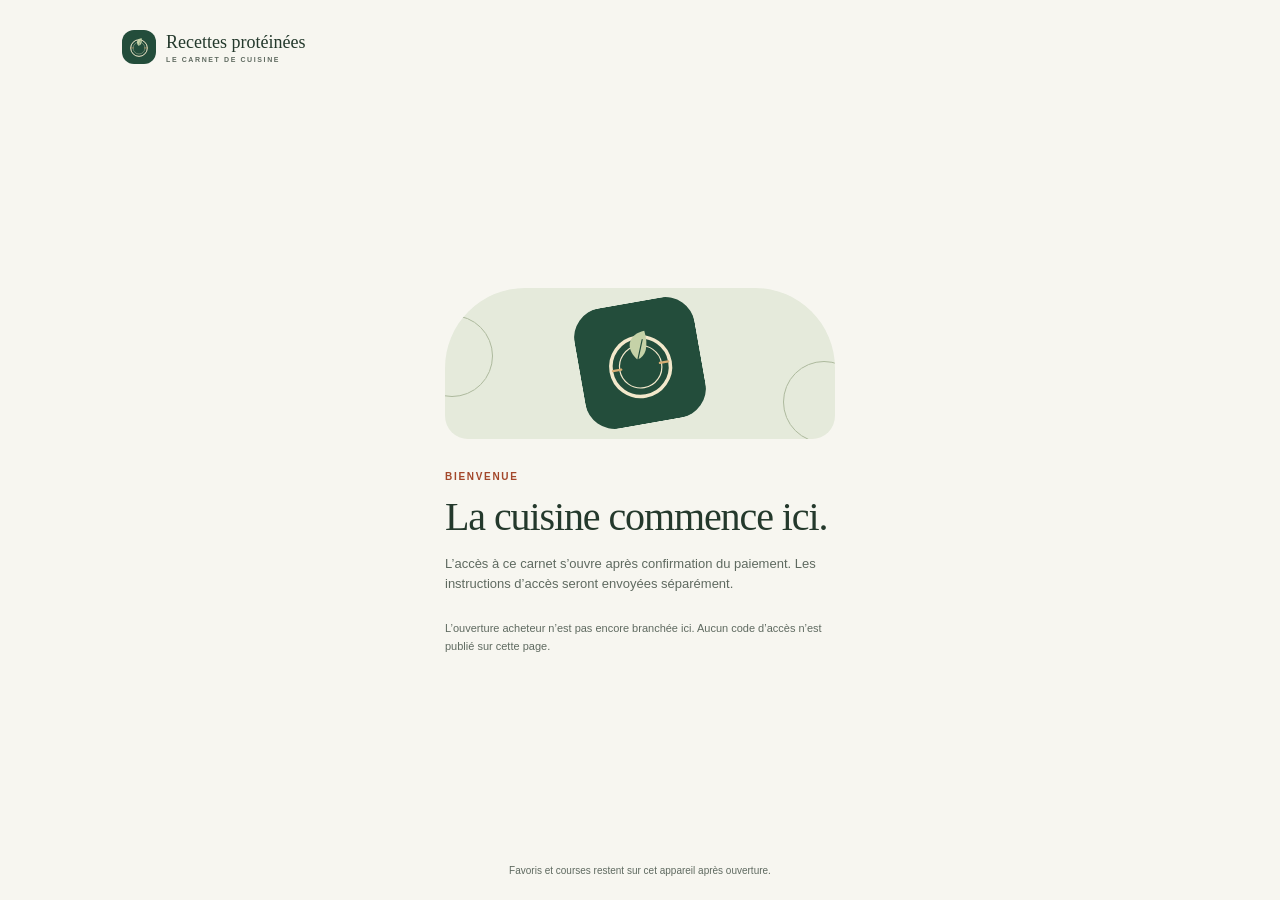
==== index.html @ e7b284e7 "Publish PWA package v0.3.5 (QA approved) Recettes Protéinées FR app: production package with PDF gui" ====
<!doctype html>
<html lang="fr-FR">
<head>
<meta charset="utf-8">
<meta name="viewport" content="width=device-width, initial-scale=1, viewport-fit=cover">
<meta name="theme-color" content="#234d3b">
<meta name="description" content="150 recettes protéinées pas chères, macros et coût par portion, courses de supermarché. Sans poudre de protéines de lactosérum ajoutée.">
<meta name="apple-mobile-web-app-capable" content="yes">
<meta name="apple-mobile-web-app-status-bar-style" content="default">
<link rel="manifest" href="./manifest.webmanifest">
<link rel="icon" href="./assets/icon.svg" type="image/svg+xml">
<link rel="apple-touch-icon" href="./assets/icon-192.png">
<link rel="stylesheet" href="./styles.css">
<title>150 recettes protéinées pas chères</title>
<script type="module" src="./app.js"></script>
</head>
<body>
<a class="skip" href="#main">Aller au contenu</a>
<div id="app"><main id="main" class="loading"><span class="loader"></span><p>Votre carnet s’ouvre…</p></main></div>

<dialog id="filters" aria-labelledby="filter-title"></dialog>
<dialog id="info" aria-labelledby="info-title"></dialog>
<dialog id="confirmation" aria-labelledby="confirm-title"></dialog>
<noscript>Activez JavaScript pour ouvrir ce carnet local.</noscript>
</body>
</html>
---- styles.css ----
:root{--paper:#f7f6f0;--white:#fffefa;--ink:#24392c;--muted:#5f6a60;--green:#234d3b;--sage:#e5eadb;--line:#dedfd4;--ochre:#e9c58c;--rust:#a3472a;--radius:22px;--shadow:0 10px 35px #27372a0a;font-family:ui-sans-serif,-apple-system,BlinkMacSystemFont,"Segoe UI",sans-serif;color:var(--ink);background:var(--paper);font-synthesis:none}*{box-sizing:border-box}body{margin:0}button,input,select{font:inherit}button,a,input,select{-webkit-tap-highlight-color:transparent}button{cursor:pointer;color:inherit}button{border:0}button:disabled{cursor:default;opacity:.7}a{color:inherit}button:focus-visible,a:focus-visible,input:focus-visible,select:focus-visible{outline:3px solid var(--rust);outline-offset:4px}h1,h2,h3,p{margin:0}h1,h2,h3{font-family:Georgia,"Times New Roman",serif;font-weight:500}h1{font-size:36px;line-height:1.08;letter-spacing:-1.1px}h2{font-size:29px;line-height:1.15;letter-spacing:-.6px}h3{font-size:23px;line-height:1.16;letter-spacing:-.3px}p{line-height:1.55}svg{display:inline-block;vertical-align:middle;flex-shrink:0}button svg{pointer-events:none}small,.small{font-size:12px;line-height:1.55}.muted{color:var(--muted)}.eyebrow{text-transform:uppercase;font-size:10px;font-weight:750;letter-spacing:1.7px}.serif{font-family:Georgia,"Times New Roman",serif}.shell{max-width:1080px;margin:auto;min-height:100dvh}.topbar{height:85px;padding:calc(17px + env(safe-area-inset-top)) 22px 17px;display:flex;align-items:center;justify-content:space-between;border-bottom:1px solid var(--line);gap:12px}.brand{display:flex;gap:10px;align-items:center}.brand img{width:38px;height:38px;border-radius:12px}.brand strong{font-family:Georgia,serif;font-size:19px;font-weight:500}.brand .eyebrow{font-size:8px;letter-spacing:1.5px;margin-top:3px;color:var(--muted)}.icon-btn{width:44px;height:44px;display:inline-flex;align-items:center;justify-content:center;background:var(--white);border:1px solid var(--line);border-radius:50%;flex-shrink:0;text-decoration:none}.topbar .icon-btn{background:transparent}.main{padding:24px 20px calc(110px + env(safe-area-inset-bottom))}.intro{display:flex;align-items:center;justify-content:space-between;gap:14px;margin-bottom:19px}.intro h1{font-size:33px}.intro .eyebrow{color:var(--rust);margin-bottom:9px}.demo-tag{font-size:9px;text-transform:uppercase;font-weight:800;letter-spacing:1px;border:1px solid #ccd5c5;padding:7px 9px;border-radius:20px;white-space:nowrap;color:#435d43}.hero{position:relative;overflow:hidden;min-height:149px;background:var(--green);color:#f7f2df;border-radius:var(--radius);padding:22px;margin-bottom:23px;display:flex;align-items:center;justify-content:space-between;gap:12px}.hero .eyebrow{color:#d2d9bc;font-size:9px;letter-spacing:1.2px}.hero h2{font-size:29px;max-width:215px;margin:9px 0 8px}.hero p{font-size:11px;color:#e2e5d5;max-width:200px}.hero-mark{position:absolute;width:120px;height:120px;right:-21px;top:28px;opacity:.27}.search-row{display:flex;gap:9px;margin:0 0 17px}.search-wrap{position:relative;flex:1;min-width:0}.search-wrap>svg{position:absolute;top:15px;left:15px;color:var(--muted)}.search-wrap input{width:100%;height:52px;background:var(--white);border:1px solid var(--line);border-radius:15px;padding:0 40px 0 44px;font-size:14px;color:var(--ink)}.search-wrap input::placeholder{color:#727a70}.clear-search{position:absolute;right:5px;top:6px;background:transparent;width:40px;height:40px}.filter-btn{height:52px;width:52px;border-radius:15px;background:var(--green);color:white;position:relative}.filter-dot{position:absolute;top:7px;right:7px;background:var(--ochre);color:var(--green);border-radius:50%;font-size:9px;width:15px;height:15px;display:grid;place-items:center}.tabs{display:flex;overflow-x:auto;gap:8px;margin:0 -20px;padding:0 20px 13px;scrollbar-width:none}.tabs::-webkit-scrollbar{display:none}.tab{white-space:nowrap;border:1px solid var(--line);background:transparent;border-radius:30px;padding:10px 15px;min-height:44px;font-size:12px}.tab[aria-pressed=true]{background:var(--green);border-color:var(--green);color:white}.section-head{display:flex;align-items:center;justify-content:space-between;gap:12px;margin:12px 0 16px}.section-head h2{font-size:24px}.count{font-size:11px;color:var(--muted)}.grid{display:grid;gap:13px}.recipe-card{border:1px solid var(--line);border-radius:20px;background:var(--white);display:flex;position:relative;overflow:hidden;box-shadow:var(--shadow);min-height:155px}.card-open{color:inherit;text-decoration:none;display:flex;width:100%;gap:15px;padding:15px 52px 15px 15px;align-items:center}.card-art{width:70px;height:105px;border-radius:13px;flex-shrink:0;display:flex;align-items:center;justify-content:center;flex-direction:column;gap:9px;background:var(--sage);color:var(--green)}.card-art img{width:70px;height:105px;object-fit:cover;border-radius:13px}.card-art .folio{font-family:Georgia,serif;font-size:12px;opacity:.7}.recipe-card:nth-child(3n+2) .card-art{background:#f0e3cd}.recipe-card:nth-child(3n) .card-art{background:#e9e6df}.card-content{min-width:0}.card-content .eyebrow{color:var(--rust);font-size:8px;letter-spacing:.9px;margin-bottom:7px;line-height:1.5}.card-content h3{font-size:20px;line-height:1.17;margin-bottom:11px;overflow-wrap:anywhere}.card-meta{display:flex;gap:9px;flex-wrap:wrap;font-size:10px;align-items:center;color:var(--muted)}.card-meta span{white-space:nowrap}.protein{font-size:11px;color:var(--green);font-weight:700;background:var(--sage);padding:4px 7px;border-radius:6px;margin-bottom:8px;display:inline-block}.heart{position:absolute;right:10px;top:10px;width:36px;height:44px;border-radius:50%;background:transparent;color:var(--muted)}.heart[aria-pressed=true]{color:var(--rust)}.heart[aria-pressed=true] svg{fill:#a3472a}.card-arrow{position:absolute;right:20px;bottom:22px;color:var(--muted)}.nav{position:fixed;z-index:10;bottom:0;left:0;right:0;max-width:1080px;margin:auto;display:flex;background:#fffefbf5;backdrop-filter:blur(15px);border-top:1px solid var(--line);padding:9px 12px calc(9px + env(safe-area-inset-bottom));box-shadow:0 -5px 30px #253b2c08}.nav a{width:33.333%;display:flex;flex-direction:column;align-items:center;justify-content:center;gap:4px;min-height:51px;text-decoration:none;font-size:10px;color:var(--muted);position:relative}.nav a[aria-current=page]{color:var(--green);font-weight:800}.nav a[aria-current=page]:before{content:"";position:absolute;top:-10px;width:32px;height:3px;background:var(--green);border-radius:5px}.nav .badge{position:absolute;top:0;margin-left:29px;background:var(--rust);color:white;font-size:8px;min-width:15px;height:15px;border-radius:20px;display:grid;place-items:center;padding:0 3px}.footnote{font-size:10px;color:var(--muted);padding:20px 7px 4px;line-height:1.7}.footnote button{font-size:inherit;background:transparent;padding:8px 0;text-decoration:underline}.network{display:flex;gap:6px;align-items:center;font-size:10px;color:var(--muted)}.network i{width:5px;height:5px;background:#658052;border-radius:50%}.network.offline i{background:var(--rust)}.back-row{display:flex;align-items:center;justify-content:space-between;margin-bottom:22px}.back-row a{text-decoration:none;display:flex;align-items:center;gap:9px;font-size:12px;min-height:44px}.detail .eyebrow{color:var(--rust);margin-bottom:12px;line-height:1.7}.detail h1{font-size:35px;max-width:680px}.detail-summary{font-size:12px;color:var(--muted);display:flex;align-items:center;gap:16px;margin:18px 0 22px;flex-wrap:wrap}.detail-summary span{display:flex;gap:6px;align-items:center}.recipe-cover{display:flex;align-items:center;justify-content:space-between;gap:18px;border-radius:22px;background:#e8e4d4;padding:20px 24px;min-height:130px;margin-bottom:24px}.recipe-cover .big{font-family:Georgia,serif;font-size:58px;line-height:1;color:var(--green);letter-spacing:-2px}.recipe-cover .small{margin-top:7px;font-size:10px;color:#566349}.recipe-cover .recipe-no{display:flex;flex-direction:column;align-items:center;color:#778266;gap:7px;font-size:10px}.recipe-cover img{width:100%;height:180px;object-fit:cover;border-radius:15px}.metrics{display:grid;grid-template-columns:repeat(4,1fr);gap:5px;padding-bottom:21px;margin-bottom:24px;border-bottom:1px solid var(--line)}.metric{border-right:1px solid var(--line);text-align:center;min-width:0}.metric:last-child{border:0}.metric strong{font-size:15px;font-weight:700;white-space:nowrap}.metric span{font-size:10px;color:var(--muted);display:block;margin-top:6px}.estimate{font-size:10px;line-height:1.6;color:var(--muted);margin:-13px 0 27px}.detail h2{font-size:27px}.subhead{display:flex;align-items:center;justify-content:space-between;margin-bottom:7px}.portion{background:var(--sage);font-size:11px;padding:7px 10px;border-radius:8px;white-space:nowrap}.ingredients{list-style:none;padding:0;margin:13px 0 18px}.ingredients li{display:flex;align-items:center;justify-content:space-between;gap:20px;font-size:13px;padding:13px 0;border-bottom:1px solid var(--line);line-height:1.5}.ingredients li strong{white-space:nowrap;font-weight:600}.btn{display:flex;gap:10px;align-items:center;justify-content:center;width:100%;min-height:52px;padding:13px 16px;border-radius:13px;background:var(--green);color:white;font-size:13px;font-weight:650;text-decoration:none}.btn.secondary{color:var(--green);background:var(--sage)}.btn.outline{color:var(--ink);background:transparent;border:1px solid var(--line)}.steps{list-style:none;padding:0;margin:20px 0 0;counter-reset:steps}.steps li{counter-increment:steps;display:flex;gap:16px;margin-bottom:22px;font-size:13px;line-height:1.7}.steps li:before{content:counter(steps,decimal-leading-zero);font:20px Georgia,serif;color:var(--rust);flex-shrink:0}.preparation{margin-top:32px}.notice{background:#e9eddf;border-radius:16px;padding:17px;margin-top:24px;font-size:12px;line-height:1.65}.notice strong{display:block;margin-bottom:5px;font-size:11px}.allergens{background:#f3eadd;margin-top:15px}.allergens strong{color:#82452d}.detail-end{margin-top:28px}.favorite-top{position:static;width:44px;border:1px solid var(--line)}.empty{text-align:center;border:1px dashed #cbd1c3;border-radius:24px;padding:40px 24px;margin-top:22px;background:#ffffff5c}.empty .empty-icon{background:var(--sage);width:66px;height:66px;border-radius:50%;display:grid;place-items:center;margin:0 auto 20px}.empty h2{font-size:28px}.empty p{font-size:13px;color:var(--muted);margin:13px 0 23px}.list-intro{font-size:13px;color:var(--muted);margin:13px 0 23px}.progress-card{background:var(--green);color:var(--paper);border-radius:20px;padding:20px;margin-bottom:21px}.progress-card .top{display:flex;justify-content:space-between;align-items:center;margin-bottom:14px}.progress-card strong{font:25px Georgia,serif}.progress-card small{color:#d7ddcd}.progress-track{height:4px;background:#ffffff29;border-radius:9px;overflow:hidden}.progress-track div{height:100%;background:var(--ochre);transition:width .2s}.shopping-items{list-style:none;padding:0;margin:0}.shopping-items li{display:flex;align-items:center;gap:12px;padding:14px 0;border-bottom:1px solid var(--line)}.shopping-items label{display:flex;gap:12px;align-items:center;flex:1;min-height:44px;min-width:0;font-size:13px;line-height:1.4}.shopping-items input{appearance:none;flex-shrink:0;width:23px;height:23px;border:1.5px solid #a5b19b;border-radius:7px;position:relative;margin:0;background:var(--white)}.shopping-items input:checked{background:var(--green);border-color:var(--green)}.shopping-items input:checked:after{content:'✓';display:block;color:white;text-align:center;font-size:16px;line-height:20px}.shopping-items li.done label span{text-decoration:line-through;color:var(--muted)}.shopping-items .weight{display:block;font-size:11px;color:var(--muted);margin-top:5px}.shopping-items .remove{background:transparent;min-width:44px;min-height:44px;color:var(--muted)}.shopping-actions{display:flex;gap:9px;margin-top:26px;flex-wrap:wrap}.shopping-actions .btn{flex:1;min-width:120px;font-size:11px}.login{min-height:100dvh;display:flex;flex-direction:column;max-width:1080px;margin:auto}.login-top{padding:calc(24px + env(safe-area-inset-top)) 25px 22px;display:flex;align-items:center;justify-content:space-between;gap:15px}.login-main{max-width:440px;width:100%;margin:auto;padding:15px 27px 30px}.login-illustration{height:151px;border-radius:80px 80px 23px 23px;background:var(--sage);position:relative;display:flex;align-items:center;justify-content:center;margin-bottom:30px;overflow:hidden}.login-illustration img{width:122px;height:122px;transform:rotate(-10deg);border-radius:30px}.login-illustration:before,.login-illustration:after{content:"";height:80px;width:80px;border:1px solid #adb99d;border-radius:50%;position:absolute;left:-34px;top:27px}.login-illustration:after{left:auto;right:-30px;top:73px}.login h1{font-size:40px;margin:11px 0 15px}.login-description{font-size:13px;color:var(--muted);margin-bottom:25px}.field-label{display:block;font-size:12px;font-weight:650;margin-bottom:9px}.login input{width:100%;height:55px;border:1px solid #cbd1c3;background:var(--white);border-radius:13px;padding:0 15px;font-size:15px;color:var(--ink)}.login .btn{margin-top:13px}.demo-info{font-size:11px;color:var(--muted);margin:17px 0 0;line-height:1.7}.demo-info code{color:var(--green);font-size:11px;font-weight:700;letter-spacing:.3px}.login-note{font-size:10px;color:var(--muted);text-align:center;padding:0 25px calc(24px + env(safe-area-inset-bottom))}.login-error{font-size:12px;color:#963c27;line-height:1.5;margin-top:10px}.loading{min-height:70dvh;display:flex;flex-direction:column;align-items:center;justify-content:center;gap:20px;color:var(--muted);padding:30px;text-align:center}.loader{height:25px;width:25px;border:2px solid var(--line);border-top-color:var(--green);border-radius:50%;animation:spin 1s linear infinite}@keyframes spin{to{transform:rotate(360deg)}}#toast{position:fixed;left:50%;transform:translateX(-50%) translateY(20px);bottom:calc(91px + env(safe-area-inset-bottom));background:#243e2f;color:white;padding:13px 20px;border-radius:13px;box-shadow:var(--shadow);max-width:calc(100% - 32px);width:max-content;font-size:12px;z-index:50;opacity:0;pointer-events:none;transition:opacity .15s,transform .15s}#toast.show{opacity:1;transform:translateX(-50%) translateY(0)}dialog{border:0;border-radius:25px;padding:26px 22px;background:var(--paper);color:var(--ink);width:calc(100% - 28px);max-width:460px;max-height:calc(100dvh - 45px);overflow-y:auto;box-shadow:0 24px 80px #17251940}dialog::backdrop{background:#13271978;backdrop-filter:blur(4px)}.dialog-head{display:flex;align-items:center;justify-content:space-between;gap:12px;margin-bottom:15px}.dialog-head h2{font-size:29px}.dialog-head .icon-btn{width:42px;height:42px}.dialog-copy{font-size:12px;color:var(--muted);line-height:1.7}.filter-field{display:block;margin:26px 0}.filter-field .field-top{display:flex;align-items:center;justify-content:space-between;font-size:12px;font-weight:600;gap:10px}.filter-field output{background:var(--sage);padding:6px 9px;border-radius:7px;white-space:nowrap;color:var(--green)}input[type=range]{display:block;width:100%;height:42px;accent-color:var(--green);margin-top:9px}.filter-reset{width:100%;min-height:44px;text-decoration:underline;font-size:12px;background:transparent;margin-top:8px}.info-block{border-top:1px solid var(--line);padding:19px 0;font-size:12px;line-height:1.7}.info-block h3{font-size:22px;margin-bottom:10px}.info-block p+p{margin-top:10px}.info-actions{display:grid;gap:10px}.storage-warning{background:#f5e5d1;font-size:12px;padding:14px 20px;line-height:1.5}.skip{position:fixed;top:-80px;left:10px;background:var(--green);color:white;padding:15px;z-index:100}.skip:focus{top:10px}.filter-active{display:flex;gap:8px;flex-wrap:wrap;margin:0 0 12px}.filter-active span{background:var(--sage);font-size:10px;padding:7px 9px;border-radius:7px}.sr-only{position:absolute;width:1px;height:1px;padding:0;margin:-1px;overflow:hidden;clip:rect(0,0,0,0);white-space:nowrap;border:0}.fade{animation:fade .22s ease-out}@keyframes fade{from{opacity:.4;transform:translateY(5px)}to{opacity:1;transform:translateY(0)}}@media(prefers-reduced-motion:reduce){*,*:before,*:after{animation:none!important;transition:none!important;scroll-behavior:auto!important}}@media(min-width:720px){.main{padding:35px 40px 120px}.topbar{padding-left:40px;padding-right:40px;height:90px}.grid{grid-template-columns:repeat(2,1fr)}.intro h1{font-size:42px}.hero{min-height:160px;padding:25px 30px}.hero h2{font-size:36px;max-width:none}.hero p{max-width:none;font-size:13px}.hero-mark{right:20px;top:0;width:190px;height:190px}.tabs{margin:0;padding:0 0 13px}.detail{max-width:730px;margin:auto}.detail h1{font-size:48px}.detail .recipe-cover{min-height:160px}.card-art{width:80px}.login-main{padding-top:35px;padding-bottom:50px}.login-top{padding:30px 40px}.nav a{font-size:12px}.shopping-panel{max-width:650px;margin:auto}.shopping-items label{font-size:15px}.metrics .metric strong{font-size:19px}}

/* Minimum touch areas, including visually small icon actions. */
.heart{width:44px;right:6px}.clear-search{width:44px;height:44px;top:4px;right:4px}.dialog-head .icon-btn{width:44px;height:44px}input[type=range]{height:44px}.footnote button{min-height:44px}

.topbar{height:calc(85px + env(safe-area-inset-top))}@media(min-width:720px){.topbar{height:calc(90px + env(safe-area-inset-top))}}

.intro h1{text-wrap:balance}input[type=search]::-webkit-search-cancel-button,input[type=search]::-webkit-search-decoration{-webkit-appearance:none;appearance:none;display:none}

/* Review baseline 0.2: the scrollable reading area and navigation occupy separate rows. */
html,body{height:100%;overscroll-behavior:none}body:has(.shell){overflow:hidden}.shell{height:100dvh;min-height:0;display:flex;flex-direction:column;overflow:hidden;background:var(--paper)}.topbar{height:calc(69px + env(safe-area-inset-top));min-height:calc(69px + env(safe-area-inset-top));padding:calc(12px + env(safe-area-inset-top)) 18px 12px;flex-shrink:0}.brand img{width:34px;height:34px}.brand strong{font-size:18px}.brand .eyebrow{font-size:7px;letter-spacing:1.6px}.topbar .icon-btn{width:44px;height:44px}.main{flex:1;min-height:0;overflow-y:auto;overscroll-behavior-y:contain;padding:18px 16px 28px;scroll-padding-top:18px;scroll-padding-bottom:25px}.nav{position:relative;inset:auto;max-width:none;width:100%;margin:0;flex-shrink:0;padding:7px 12px calc(7px + env(safe-area-inset-bottom));backdrop-filter:none;background:var(--white);box-shadow:0 -5px 25px #203d2905}.nav a{min-height:49px}.nav a[aria-current=page]:before{top:-8px}.intro{margin-bottom:14px;align-items:center}.intro .eyebrow{font-size:8px;letter-spacing:1.3px;margin-bottom:7px}.intro h1{font-size:29px;line-height:1.12}.demo-tag{font-size:8px;padding:6px 8px}.collection-hero{margin:0 0 14px;border:1px solid #d4ddcb;border-radius:14px;background:var(--sage);overflow:hidden}.collection-hero summary{display:flex;align-items:center;justify-content:space-between;min-height:44px;padding:9px 13px;font-size:11px;list-style:none;cursor:pointer;font-weight:600;color:var(--green)}.collection-hero summary::-webkit-details-marker{display:none}.collection-hero summary>span:first-child{display:flex;gap:9px;align-items:center}.expand-sign{font-size:19px;font-weight:400;line-height:1}.collection-hero[open] .expand-sign{transform:rotate(45deg)}.collection-hero .hero{border-radius:0;margin:0;min-height:127px;padding:18px}.collection-hero h2{font-size:27px;line-height:1.06;max-width:220px}.collection-hero .hero p{font-size:10px}.hero-mark{width:90px;height:90px;top:21px;right:-5px}.search-row{margin-bottom:10px;gap:8px}.search-wrap input{height:48px;font-size:12px;border-radius:13px}.search-wrap>svg{top:14px}.filter-btn{height:48px;width:48px;border-radius:13px}.clear-search{height:44px;top:2px;right:1px}.tabs{display:flex;flex-wrap:nowrap;white-space:nowrap;overflow-x:auto;align-items:center;gap:7px;margin:0 -16px;padding:0 16px 9px;scrollbar-width:thin;scrollbar-color:#c8d3bc transparent;scroll-snap-type:x proximity;mask-image:linear-gradient(to right,transparent 0,#000 13px,#000 calc(100% - 16px),transparent 100%)}.tab{flex-shrink:0;white-space:nowrap;scroll-snap-align:start;min-height:42px;padding:9px 13px;font-size:10px;border-color:#d8dece}.tabs:focus-within{mask-image:none}.section-head{margin:11px 0 12px}.section-head h2{font-size:23px}.count{font-size:10px}.grid{grid-template-columns:repeat(2,minmax(0,1fr));gap:12px}.recipe-card{display:block;min-height:0;border:1px solid #e1e2d8;border-radius:17px;box-shadow:0 5px 17px #293c2910;transition:transform .18s,box-shadow .18s;background:var(--white)}.recipe-card:hover{transform:translateY(-2px);box-shadow:0 10px 25px #293c2915}.card-open{display:block;padding:0;gap:0;height:100%}.card-art{width:100%;height:auto;aspect-ratio:4/3;border-radius:0;display:block;position:relative;overflow:hidden;background:#e4e7d7!important}.card-art img{display:block;width:100%;height:100%;object-fit:cover;border-radius:0}.illustration-label{position:absolute;bottom:7px;left:7px;background:#fffefaeb;color:#40533e;font-size:8px;padding:4px 7px;border-radius:6px;line-height:1.2;letter-spacing:.2px;backdrop-filter:blur(4px)}.chapter-fallback{width:100%;height:100%;display:flex;align-items:center;justify-content:center;flex-direction:column;gap:10px;color:#5b744e;background:radial-gradient(ellipse at 25% 20%,#f3f2e6aa,transparent 80%),repeating-linear-gradient(45deg,#ffffff06 0 1px,transparent 1px 4px),#e1e7d4}.chapter-fallback:nth-child(2n){color:#865e35}.chapter-fallback span{font:11px Georgia,serif;letter-spacing:.5px}.chapter-2,.chapter-6,.chapter-10,.chapter-14{background-color:#eadfcb;color:#886339}.chapter-3,.chapter-7,.chapter-11,.chapter-15{background-color:#e6dccf;color:#80654d}.chapter-4,.chapter-8,.chapter-12{background-color:#e8dfdb;color:#876657}.card-content{padding:11px 11px 13px}.card-content .eyebrow{font-size:7px;letter-spacing:1px;line-height:1.2;margin-bottom:6px}.card-content h3{font-size:18px;line-height:1.16;letter-spacing:-.3px;min-height:62px;max-height:62px;margin-bottom:10px;display:-webkit-box;-webkit-line-clamp:3;-webkit-box-orient:vertical;overflow:hidden;overflow-wrap:normal}.protein{font-size:9px;padding:5px 6px;border-radius:6px;margin-bottom:9px;line-height:1.25;white-space:normal}.card-meta{font-size:9px;gap:7px;flex-wrap:wrap;color:#53614f}.heart{right:5px;top:5px;width:44px;height:44px;background:#fffefbe6;border:1px solid #fff9;box-shadow:0 2px 10px #183c2010;z-index:1}.heart svg{width:20px;height:20px}.favorite-top{position:static;background:transparent;box-shadow:none;border:1px solid var(--line)}.filter-active{margin-top:8px}.filter-active span{font-size:9px}.list-intro{font-size:12px;margin:8px 0 19px}.detail .back-row{margin-bottom:14px}.detail .eyebrow{font-size:9px;letter-spacing:1px;margin-bottom:9px}.detail h1{font-size:32px;line-height:1.1}.detail-summary{font-size:11px;margin:15px 0 20px;gap:12px}.recipe-cover{padding:0;background:transparent;border-radius:20px;display:block;overflow:hidden;min-height:0;margin-bottom:20px}.recipe-cover figure{margin:0;position:relative}.recipe-cover figure img{display:block;width:100%;height:auto;aspect-ratio:4/3;object-fit:cover;border-radius:20px}.recipe-cover figcaption{font-size:9px;color:#5d6759;padding:9px 4px 0;line-height:1.5}.recipe-cover:has(.big){display:flex;padding:20px;background:#e6e6d6}.recipe-no span{font-size:9px}.metrics{gap:3px;padding-bottom:18px;margin-bottom:22px}.metric strong{font-size:14px;white-space:normal;line-height:1.2;display:block}.metric span{font-size:9px}.detail .notice h2{font-size:22px;margin-bottom:10px}.conservation{background:#e7edde;border:1px solid #d2dcc6;margin-top:17px}.conservation-text{font-size:12px;line-height:1.8}.bonus-link{display:block;font-size:12px;line-height:1.6;color:var(--green);padding:14px 0;text-underline-offset:4px;min-height:44px}.pdf-link{margin-top:20px;font-size:11px}.detail .estimate{line-height:1.7}.shopping-actions{display:grid;grid-template-columns:1fr;gap:10px}.shopping-actions .btn{font-size:12px}.info-body{max-height:48dvh;overflow-y:auto;overscroll-behavior:contain;padding-right:4px;margin-bottom:18px;scrollbar-width:thin}.info-block{padding:12px 0}.info-block h3{font-size:23px}.info-details{font-size:12px;border-top:1px solid var(--line);padding:12px 0;line-height:1.7}.info-details summary{min-height:44px;display:flex;align-items:center;font-weight:650;cursor:pointer}.info-details p{margin:10px 0}.info-details p:last-child{margin-bottom:7px}#info{max-height:85dvh}.difficulty-field{display:block;margin:18px 0}.difficulty-field select{width:100%;min-height:48px;background:var(--white);color:var(--ink);border:1px solid var(--line);border-radius:12px;padding:0 12px;font-size:13px}#filters .filter-field{margin:15px 0}#filters .dialog-copy{font-size:11px}#filters .filter-field input{margin-top:3px}#filters .filter-reset{margin-top:1px}.footnote{font-size:10px;padding:18px 3px 0}.footnote p{margin-top:5px}.footnote button{min-height:44px}.storage-warning{flex-shrink:0;font-size:10px;padding:8px 18px}#toast{position:relative;inset:auto;transform:none!important;display:none;max-width:none;width:auto;margin:0;z-index:auto;box-shadow:none;border-radius:0;padding:11px 18px;background:#e4edd9;color:var(--green);font-size:12px;line-height:1.45;opacity:1;pointer-events:auto;flex-shrink:0;transition:none}#toast.show{display:block;transform:none;opacity:1}.login .brand strong{font-size:18px}.login-top{padding-left:22px;padding-right:22px}.login-main{padding-left:25px;padding-right:25px}dialog{padding:22px 20px}.dialog-head{margin-bottom:10px}.login input{font-size:14px}.skip:focus{position:fixed}.loading{overflow:auto}.filter-field .field-top{font-size:11px}.dialog-head h2{font-size:28px}.progress-card strong{font-size:26px}
@media(min-width:720px){.topbar{height:calc(78px + env(safe-area-inset-top));min-height:calc(78px + env(safe-area-inset-top));padding-left:35px;padding-right:35px}.main{padding:25px 35px 35px}.intro h1{font-size:36px}.intro .eyebrow{font-size:9px}.collection-hero{max-width:none}.collection-hero summary{font-size:12px}.collection-hero .hero{min-height:140px}.grid{grid-template-columns:repeat(3,minmax(0,1fr));gap:19px}.card-content{padding:16px}.card-content h3{font-size:23px;min-height:80px;max-height:80px}.card-content .eyebrow{font-size:8px}.protein{font-size:11px}.card-meta{font-size:11px;gap:13px}.illustration-label{font-size:9px;bottom:10px;left:10px}.heart{right:10px;top:10px}.tabs{margin:0 -35px;padding-left:35px;padding-right:35px}.tab{font-size:11px}.detail{max-width:690px}.detail h1{font-size:43px}.detail .recipe-cover{max-width:690px}.recipe-cover figure img{max-height:390px;object-fit:cover}.detail-summary{font-size:12px}.metric strong{font-size:19px}.metric span{font-size:11px}.shopping-actions{grid-template-columns:1fr 1fr}.nav{padding-top:8px;padding-bottom:calc(8px + env(safe-area-inset-bottom))}.nav a{min-height:47px}.intro{margin-bottom:17px}}
@media(min-width:1000px){.grid{grid-template-columns:repeat(4,minmax(0,1fr));gap:17px}.card-content h3{font-size:21px;min-height:73px;max-height:73px}}
.difficulty-pill{background:var(--sage);padding:6px 9px;border-radius:7px;font-size:10px;color:var(--green)}

.tab{min-height:44px}.illustration-label{right:7px;width:max-content;max-width:calc(100% - 14px);font-size:9px;line-height:1.3;letter-spacing:0}

/* Desktop first-screen contract: complete first card row and complete fiche macros. */
@media(min-width:720px){
 .main{padding-top:18px}
 .intro{margin-bottom:12px}.intro .eyebrow{margin-bottom:4px}.intro h1{font-size:32px}
 .collection-hero{margin-bottom:10px}.search-row{margin-bottom:8px}
 .section-head{margin-top:7px;margin-bottom:9px}.card-content{padding:12px}
 .detail .recipe-cover figure{width:min(100%,440px);margin-inline:auto}
 .detail .recipe-cover figure img{max-height:none;height:auto;aspect-ratio:4/3;object-fit:contain}
}
/* Wide screens: primary navigation is above the scroll area, never over recipe content. */
@media(min-width:720px){
 .topbar{order:0}.nav{order:1;position:relative;inset:auto;padding:8px 12px;box-shadow:none;border-top:0;border-bottom:1px solid var(--line)}
 #toast{order:2}.storage-warning{order:3}.main{order:4;padding-top:12px;padding-bottom:calc(28px + env(safe-area-inset-bottom))}
 .nav a[aria-current=page]:before{top:auto;bottom:-8px}
 .intro h1{font-size:30px}.card-content{padding:10px}
 .card-content h3{font-size:19px;line-height:1.12;min-height:65px;max-height:65px}
}
@media(min-width:720px){
 .main{padding-top:10px}.intro{margin-bottom:8px}.collection-hero{margin-bottom:6px}
 .detail .recipe-cover figure{width:min(100%,408px)}
}
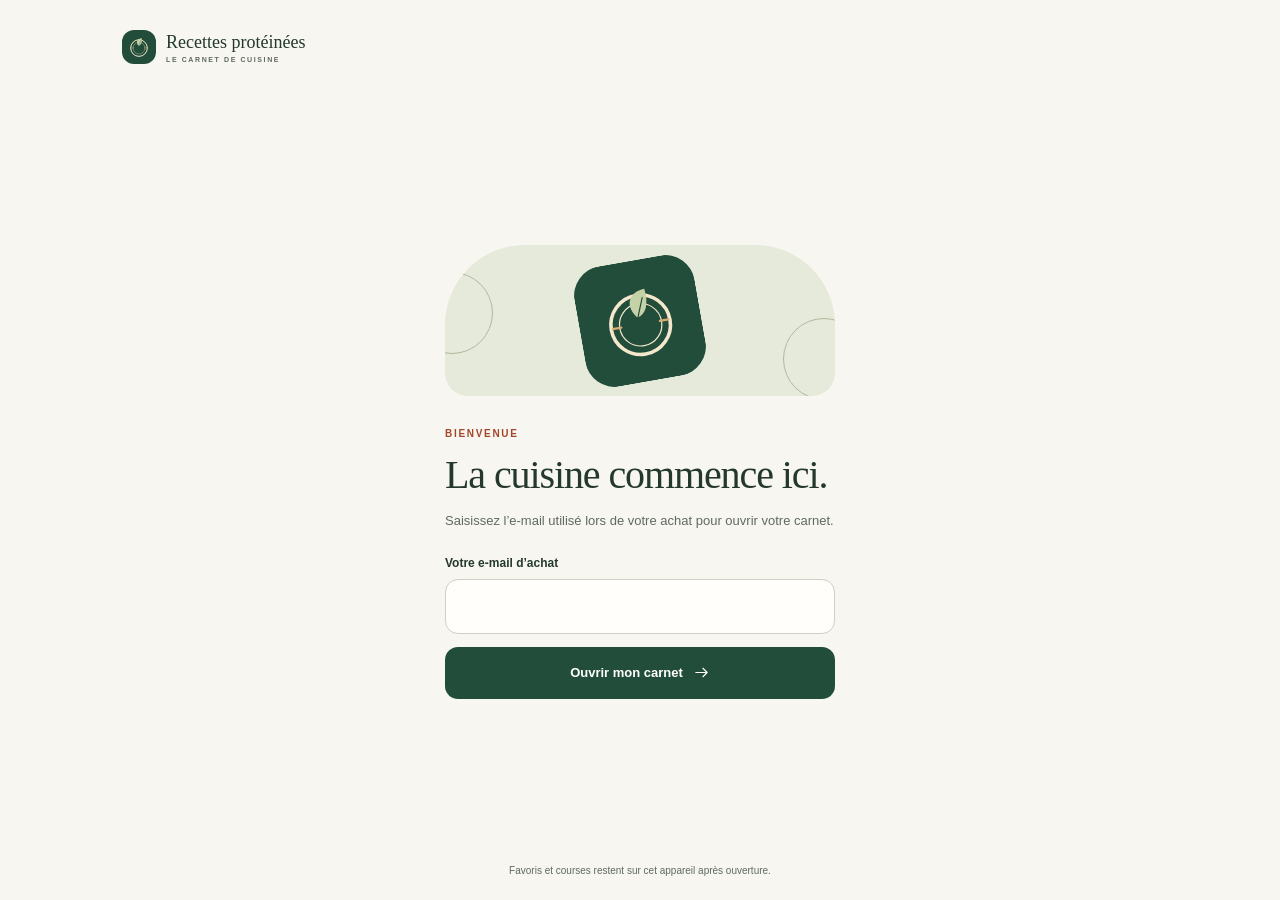
==== commit 60321450: "Publish approved PWA snapshot v0.3.6 Overlay the reviewed 150-recipe package, purchase gate, and bon" ====
--- a/index.html
+++ b/index.html
@@ -6,6 +6,7 @@
 <meta name="theme-color" content="#234d3b">
 <meta name="description" content="150 recettes protéinées pas chères, macros et coût par portion, courses de supermarché. Sans poudre de protéines de lactosérum ajoutée.">
 <meta name="apple-mobile-web-app-capable" content="yes">
+<meta name="mobile-web-app-capable" content="yes">
 <meta name="apple-mobile-web-app-status-bar-style" content="default">
 <link rel="manifest" href="./manifest.webmanifest">
 <link rel="icon" href="./assets/icon.svg" type="image/svg+xml">
--- a/styles.css
+++ b/styles.css
@@ -1,4 +1,4 @@
-:root{--paper:#f7f6f0;--white:#fffefa;--ink:#24392c;--muted:#5f6a60;--green:#234d3b;--sage:#e5eadb;--line:#dedfd4;--ochre:#e9c58c;--rust:#a3472a;--radius:22px;--shadow:0 10px 35px #27372a0a;font-family:ui-sans-serif,-apple-system,BlinkMacSystemFont,"Segoe UI",sans-serif;color:var(--ink);background:var(--paper);font-synthesis:none}*{box-sizing:border-box}body{margin:0}button,input,select{font:inherit}button,a,input,select{-webkit-tap-highlight-color:transparent}button{cursor:pointer;color:inherit}button{border:0}button:disabled{cursor:default;opacity:.7}a{color:inherit}button:focus-visible,a:focus-visible,input:focus-visible,select:focus-visible{outline:3px solid var(--rust);outline-offset:4px}h1,h2,h3,p{margin:0}h1,h2,h3{font-family:Georgia,"Times New Roman",serif;font-weight:500}h1{font-size:36px;line-height:1.08;letter-spacing:-1.1px}h2{font-size:29px;line-height:1.15;letter-spacing:-.6px}h3{font-size:23px;line-height:1.16;letter-spacing:-.3px}p{line-height:1.55}svg{display:inline-block;vertical-align:middle;flex-shrink:0}button svg{pointer-events:none}small,.small{font-size:12px;line-height:1.55}.muted{color:var(--muted)}.eyebrow{text-transform:uppercase;font-size:10px;font-weight:750;letter-spacing:1.7px}.serif{font-family:Georgia,"Times New Roman",serif}.shell{max-width:1080px;margin:auto;min-height:100dvh}.topbar{height:85px;padding:calc(17px + env(safe-area-inset-top)) 22px 17px;display:flex;align-items:center;justify-content:space-between;border-bottom:1px solid var(--line);gap:12px}.brand{display:flex;gap:10px;align-items:center}.brand img{width:38px;height:38px;border-radius:12px}.brand strong{font-family:Georgia,serif;font-size:19px;font-weight:500}.brand .eyebrow{font-size:8px;letter-spacing:1.5px;margin-top:3px;color:var(--muted)}.icon-btn{width:44px;height:44px;display:inline-flex;align-items:center;justify-content:center;background:var(--white);border:1px solid var(--line);border-radius:50%;flex-shrink:0;text-decoration:none}.topbar .icon-btn{background:transparent}.main{padding:24px 20px calc(110px + env(safe-area-inset-bottom))}.intro{display:flex;align-items:center;justify-content:space-between;gap:14px;margin-bottom:19px}.intro h1{font-size:33px}.intro .eyebrow{color:var(--rust);margin-bottom:9px}.demo-tag{font-size:9px;text-transform:uppercase;font-weight:800;letter-spacing:1px;border:1px solid #ccd5c5;padding:7px 9px;border-radius:20px;white-space:nowrap;color:#435d43}.hero{position:relative;overflow:hidden;min-height:149px;background:var(--green);color:#f7f2df;border-radius:var(--radius);padding:22px;margin-bottom:23px;display:flex;align-items:center;justify-content:space-between;gap:12px}.hero .eyebrow{color:#d2d9bc;font-size:9px;letter-spacing:1.2px}.hero h2{font-size:29px;max-width:215px;margin:9px 0 8px}.hero p{font-size:11px;color:#e2e5d5;max-width:200px}.hero-mark{position:absolute;width:120px;height:120px;right:-21px;top:28px;opacity:.27}.search-row{display:flex;gap:9px;margin:0 0 17px}.search-wrap{position:relative;flex:1;min-width:0}.search-wrap>svg{position:absolute;top:15px;left:15px;color:var(--muted)}.search-wrap input{width:100%;height:52px;background:var(--white);border:1px solid var(--line);border-radius:15px;padding:0 40px 0 44px;font-size:14px;color:var(--ink)}.search-wrap input::placeholder{color:#727a70}.clear-search{position:absolute;right:5px;top:6px;background:transparent;width:40px;height:40px}.filter-btn{height:52px;width:52px;border-radius:15px;background:var(--green);color:white;position:relative}.filter-dot{position:absolute;top:7px;right:7px;background:var(--ochre);color:var(--green);border-radius:50%;font-size:9px;width:15px;height:15px;display:grid;place-items:center}.tabs{display:flex;overflow-x:auto;gap:8px;margin:0 -20px;padding:0 20px 13px;scrollbar-width:none}.tabs::-webkit-scrollbar{display:none}.tab{white-space:nowrap;border:1px solid var(--line);background:transparent;border-radius:30px;padding:10px 15px;min-height:44px;font-size:12px}.tab[aria-pressed=true]{background:var(--green);border-color:var(--green);color:white}.section-head{display:flex;align-items:center;justify-content:space-between;gap:12px;margin:12px 0 16px}.section-head h2{font-size:24px}.count{font-size:11px;color:var(--muted)}.grid{display:grid;gap:13px}.recipe-card{border:1px solid var(--line);border-radius:20px;background:var(--white);display:flex;position:relative;overflow:hidden;box-shadow:var(--shadow);min-height:155px}.card-open{color:inherit;text-decoration:none;display:flex;width:100%;gap:15px;padding:15px 52px 15px 15px;align-items:center}.card-art{width:70px;height:105px;border-radius:13px;flex-shrink:0;display:flex;align-items:center;justify-content:center;flex-direction:column;gap:9px;background:var(--sage);color:var(--green)}.card-art img{width:70px;height:105px;object-fit:cover;border-radius:13px}.card-art .folio{font-family:Georgia,serif;font-size:12px;opacity:.7}.recipe-card:nth-child(3n+2) .card-art{background:#f0e3cd}.recipe-card:nth-child(3n) .card-art{background:#e9e6df}.card-content{min-width:0}.card-content .eyebrow{color:var(--rust);font-size:8px;letter-spacing:.9px;margin-bottom:7px;line-height:1.5}.card-content h3{font-size:20px;line-height:1.17;margin-bottom:11px;overflow-wrap:anywhere}.card-meta{display:flex;gap:9px;flex-wrap:wrap;font-size:10px;align-items:center;color:var(--muted)}.card-meta span{white-space:nowrap}.protein{font-size:11px;color:var(--green);font-weight:700;background:var(--sage);padding:4px 7px;border-radius:6px;margin-bottom:8px;display:inline-block}.heart{position:absolute;right:10px;top:10px;width:36px;height:44px;border-radius:50%;background:transparent;color:var(--muted)}.heart[aria-pressed=true]{color:var(--rust)}.heart[aria-pressed=true] svg{fill:#a3472a}.card-arrow{position:absolute;right:20px;bottom:22px;color:var(--muted)}.nav{position:fixed;z-index:10;bottom:0;left:0;right:0;max-width:1080px;margin:auto;display:flex;background:#fffefbf5;backdrop-filter:blur(15px);border-top:1px solid var(--line);padding:9px 12px calc(9px + env(safe-area-inset-bottom));box-shadow:0 -5px 30px #253b2c08}.nav a{width:33.333%;display:flex;flex-direction:column;align-items:center;justify-content:center;gap:4px;min-height:51px;text-decoration:none;font-size:10px;color:var(--muted);position:relative}.nav a[aria-current=page]{color:var(--green);font-weight:800}.nav a[aria-current=page]:before{content:"";position:absolute;top:-10px;width:32px;height:3px;background:var(--green);border-radius:5px}.nav .badge{position:absolute;top:0;margin-left:29px;background:var(--rust);color:white;font-size:8px;min-width:15px;height:15px;border-radius:20px;display:grid;place-items:center;padding:0 3px}.footnote{font-size:10px;color:var(--muted);padding:20px 7px 4px;line-height:1.7}.footnote button{font-size:inherit;background:transparent;padding:8px 0;text-decoration:underline}.network{display:flex;gap:6px;align-items:center;font-size:10px;color:var(--muted)}.network i{width:5px;height:5px;background:#658052;border-radius:50%}.network.offline i{background:var(--rust)}.back-row{display:flex;align-items:center;justify-content:space-between;margin-bottom:22px}.back-row a{text-decoration:none;display:flex;align-items:center;gap:9px;font-size:12px;min-height:44px}.detail .eyebrow{color:var(--rust);margin-bottom:12px;line-height:1.7}.detail h1{font-size:35px;max-width:680px}.detail-summary{font-size:12px;color:var(--muted);display:flex;align-items:center;gap:16px;margin:18px 0 22px;flex-wrap:wrap}.detail-summary span{display:flex;gap:6px;align-items:center}.recipe-cover{display:flex;align-items:center;justify-content:space-between;gap:18px;border-radius:22px;background:#e8e4d4;padding:20px 24px;min-height:130px;margin-bottom:24px}.recipe-cover .big{font-family:Georgia,serif;font-size:58px;line-height:1;color:var(--green);letter-spacing:-2px}.recipe-cover .small{margin-top:7px;font-size:10px;color:#566349}.recipe-cover .recipe-no{display:flex;flex-direction:column;align-items:center;color:#778266;gap:7px;font-size:10px}.recipe-cover img{width:100%;height:180px;object-fit:cover;border-radius:15px}.metrics{display:grid;grid-template-columns:repeat(4,1fr);gap:5px;padding-bottom:21px;margin-bottom:24px;border-bottom:1px solid var(--line)}.metric{border-right:1px solid var(--line);text-align:center;min-width:0}.metric:last-child{border:0}.metric strong{font-size:15px;font-weight:700;white-space:nowrap}.metric span{font-size:10px;color:var(--muted);display:block;margin-top:6px}.estimate{font-size:10px;line-height:1.6;color:var(--muted);margin:-13px 0 27px}.detail h2{font-size:27px}.subhead{display:flex;align-items:center;justify-content:space-between;margin-bottom:7px}.portion{background:var(--sage);font-size:11px;padding:7px 10px;border-radius:8px;white-space:nowrap}.ingredients{list-style:none;padding:0;margin:13px 0 18px}.ingredients li{display:flex;align-items:center;justify-content:space-between;gap:20px;font-size:13px;padding:13px 0;border-bottom:1px solid var(--line);line-height:1.5}.ingredients li strong{white-space:nowrap;font-weight:600}.btn{display:flex;gap:10px;align-items:center;justify-content:center;width:100%;min-height:52px;padding:13px 16px;border-radius:13px;background:var(--green);color:white;font-size:13px;font-weight:650;text-decoration:none}.btn.secondary{color:var(--green);background:var(--sage)}.btn.outline{color:var(--ink);background:transparent;border:1px solid var(--line)}.steps{list-style:none;padding:0;margin:20px 0 0;counter-reset:steps}.steps li{counter-increment:steps;display:flex;gap:16px;margin-bottom:22px;font-size:13px;line-height:1.7}.steps li:before{content:counter(steps,decimal-leading-zero);font:20px Georgia,serif;color:var(--rust);flex-shrink:0}.preparation{margin-top:32px}.notice{background:#e9eddf;border-radius:16px;padding:17px;margin-top:24px;font-size:12px;line-height:1.65}.notice strong{display:block;margin-bottom:5px;font-size:11px}.allergens{background:#f3eadd;margin-top:15px}.allergens strong{color:#82452d}.detail-end{margin-top:28px}.favorite-top{position:static;width:44px;border:1px solid var(--line)}.empty{text-align:center;border:1px dashed #cbd1c3;border-radius:24px;padding:40px 24px;margin-top:22px;background:#ffffff5c}.empty .empty-icon{background:var(--sage);width:66px;height:66px;border-radius:50%;display:grid;place-items:center;margin:0 auto 20px}.empty h2{font-size:28px}.empty p{font-size:13px;color:var(--muted);margin:13px 0 23px}.list-intro{font-size:13px;color:var(--muted);margin:13px 0 23px}.progress-card{background:var(--green);color:var(--paper);border-radius:20px;padding:20px;margin-bottom:21px}.progress-card .top{display:flex;justify-content:space-between;align-items:center;margin-bottom:14px}.progress-card strong{font:25px Georgia,serif}.progress-card small{color:#d7ddcd}.progress-track{height:4px;background:#ffffff29;border-radius:9px;overflow:hidden}.progress-track div{height:100%;background:var(--ochre);transition:width .2s}.shopping-items{list-style:none;padding:0;margin:0}.shopping-items li{display:flex;align-items:center;gap:12px;padding:14px 0;border-bottom:1px solid var(--line)}.shopping-items label{display:flex;gap:12px;align-items:center;flex:1;min-height:44px;min-width:0;font-size:13px;line-height:1.4}.shopping-items input{appearance:none;flex-shrink:0;width:23px;height:23px;border:1.5px solid #a5b19b;border-radius:7px;position:relative;margin:0;background:var(--white)}.shopping-items input:checked{background:var(--green);border-color:var(--green)}.shopping-items input:checked:after{content:'✓';display:block;color:white;text-align:center;font-size:16px;line-height:20px}.shopping-items li.done label span{text-decoration:line-through;color:var(--muted)}.shopping-items .weight{display:block;font-size:11px;color:var(--muted);margin-top:5px}.shopping-items .remove{background:transparent;min-width:44px;min-height:44px;color:var(--muted)}.shopping-actions{display:flex;gap:9px;margin-top:26px;flex-wrap:wrap}.shopping-actions .btn{flex:1;min-width:120px;font-size:11px}.login{min-height:100dvh;display:flex;flex-direction:column;max-width:1080px;margin:auto}.login-top{padding:calc(24px + env(safe-area-inset-top)) 25px 22px;display:flex;align-items:center;justify-content:space-between;gap:15px}.login-main{max-width:440px;width:100%;margin:auto;padding:15px 27px 30px}.login-illustration{height:151px;border-radius:80px 80px 23px 23px;background:var(--sage);position:relative;display:flex;align-items:center;justify-content:center;margin-bottom:30px;overflow:hidden}.login-illustration img{width:122px;height:122px;transform:rotate(-10deg);border-radius:30px}.login-illustration:before,.login-illustration:after{content:"";height:80px;width:80px;border:1px solid #adb99d;border-radius:50%;position:absolute;left:-34px;top:27px}.login-illustration:after{left:auto;right:-30px;top:73px}.login h1{font-size:40px;margin:11px 0 15px}.login-description{font-size:13px;color:var(--muted);margin-bottom:25px}.field-label{display:block;font-size:12px;font-weight:650;margin-bottom:9px}.login input{width:100%;height:55px;border:1px solid #cbd1c3;background:var(--white);border-radius:13px;padding:0 15px;font-size:15px;color:var(--ink)}.login .btn{margin-top:13px}.demo-info{font-size:11px;color:var(--muted);margin:17px 0 0;line-height:1.7}.demo-info code{color:var(--green);font-size:11px;font-weight:700;letter-spacing:.3px}.login-note{font-size:10px;color:var(--muted);text-align:center;padding:0 25px calc(24px + env(safe-area-inset-bottom))}.login-error{font-size:12px;color:#963c27;line-height:1.5;margin-top:10px}.loading{min-height:70dvh;display:flex;flex-direction:column;align-items:center;justify-content:center;gap:20px;color:var(--muted);padding:30px;text-align:center}.loader{height:25px;width:25px;border:2px solid var(--line);border-top-color:var(--green);border-radius:50%;animation:spin 1s linear infinite}@keyframes spin{to{transform:rotate(360deg)}}#toast{position:fixed;left:50%;transform:translateX(-50%) translateY(20px);bottom:calc(91px + env(safe-area-inset-bottom));background:#243e2f;color:white;padding:13px 20px;border-radius:13px;box-shadow:var(--shadow);max-width:calc(100% - 32px);width:max-content;font-size:12px;z-index:50;opacity:0;pointer-events:none;transition:opacity .15s,transform .15s}#toast.show{opacity:1;transform:translateX(-50%) translateY(0)}dialog{border:0;border-radius:25px;padding:26px 22px;background:var(--paper);color:var(--ink);width:calc(100% - 28px);max-width:460px;max-height:calc(100dvh - 45px);overflow-y:auto;box-shadow:0 24px 80px #17251940}dialog::backdrop{background:#13271978;backdrop-filter:blur(4px)}.dialog-head{display:flex;align-items:center;justify-content:space-between;gap:12px;margin-bottom:15px}.dialog-head h2{font-size:29px}.dialog-head .icon-btn{width:42px;height:42px}.dialog-copy{font-size:12px;color:var(--muted);line-height:1.7}.filter-field{display:block;margin:26px 0}.filter-field .field-top{display:flex;align-items:center;justify-content:space-between;font-size:12px;font-weight:600;gap:10px}.filter-field output{background:var(--sage);padding:6px 9px;border-radius:7px;white-space:nowrap;color:var(--green)}input[type=range]{display:block;width:100%;height:42px;accent-color:var(--green);margin-top:9px}.filter-reset{width:100%;min-height:44px;text-decoration:underline;font-size:12px;background:transparent;margin-top:8px}.info-block{border-top:1px solid var(--line);padding:19px 0;font-size:12px;line-height:1.7}.info-block h3{font-size:22px;margin-bottom:10px}.info-block p+p{margin-top:10px}.info-actions{display:grid;gap:10px}.storage-warning{background:#f5e5d1;font-size:12px;padding:14px 20px;line-height:1.5}.skip{position:fixed;top:-80px;left:10px;background:var(--green);color:white;padding:15px;z-index:100}.skip:focus{top:10px}.filter-active{display:flex;gap:8px;flex-wrap:wrap;margin:0 0 12px}.filter-active span{background:var(--sage);font-size:10px;padding:7px 9px;border-radius:7px}.sr-only{position:absolute;width:1px;height:1px;padding:0;margin:-1px;overflow:hidden;clip:rect(0,0,0,0);white-space:nowrap;border:0}.fade{animation:fade .22s ease-out}@keyframes fade{from{opacity:.4;transform:translateY(5px)}to{opacity:1;transform:translateY(0)}}@media(prefers-reduced-motion:reduce){*,*:before,*:after{animation:none!important;transition:none!important;scroll-behavior:auto!important}}@media(min-width:720px){.main{padding:35px 40px 120px}.topbar{padding-left:40px;padding-right:40px;height:90px}.grid{grid-template-columns:repeat(2,1fr)}.intro h1{font-size:42px}.hero{min-height:160px;padding:25px 30px}.hero h2{font-size:36px;max-width:none}.hero p{max-width:none;font-size:13px}.hero-mark{right:20px;top:0;width:190px;height:190px}.tabs{margin:0;padding:0 0 13px}.detail{max-width:730px;margin:auto}.detail h1{font-size:48px}.detail .recipe-cover{min-height:160px}.card-art{width:80px}.login-main{padding-top:35px;padding-bottom:50px}.login-top{padding:30px 40px}.nav a{font-size:12px}.shopping-panel{max-width:650px;margin:auto}.shopping-items label{font-size:15px}.metrics .metric strong{font-size:19px}}
+:root{--paper:#f7f6f0;--white:#fffefa;--ink:#24392c;--muted:#5f6a60;--green:#234d3b;--sage:#e5eadb;--line:#dedfd4;--ochre:#e9c58c;--rust:#a3472a;--radius:22px;--shadow:0 10px 35px #27372a0a;font-family:ui-sans-serif,-apple-system,BlinkMacSystemFont,"Segoe UI",sans-serif;color:var(--ink);background:var(--paper);font-synthesis:none}*{box-sizing:border-box}body{margin:0}button,input,select{font:inherit}button,a,input,select{-webkit-tap-highlight-color:transparent}button{cursor:pointer;color:inherit}button{border:0}button:disabled{cursor:default;opacity:.7}a{color:inherit}button:focus-visible,a:focus-visible,input:focus-visible,select:focus-visible{outline:3px solid var(--rust);outline-offset:4px}h1,h2,h3,p{margin:0}h1,h2,h3{font-family:Georgia,"Times New Roman",serif;font-weight:500}h1{font-size:36px;line-height:1.08;letter-spacing:-1.1px}h2{font-size:29px;line-height:1.15;letter-spacing:-.6px}h3{font-size:23px;line-height:1.16;letter-spacing:-.3px}p{line-height:1.55}svg{display:inline-block;vertical-align:middle;flex-shrink:0}button svg{pointer-events:none}small,.small{font-size:12px;line-height:1.55}.muted{color:var(--muted)}.eyebrow{text-transform:uppercase;font-size:10px;font-weight:750;letter-spacing:1.7px}.serif{font-family:Georgia,"Times New Roman",serif}.shell{max-width:1080px;margin:auto;min-height:100dvh}.topbar{height:85px;padding:calc(17px + env(safe-area-inset-top)) 22px 17px;display:flex;align-items:center;justify-content:space-between;border-bottom:1px solid var(--line);gap:12px}.brand{display:flex;gap:10px;align-items:center}.brand img{width:38px;height:38px;border-radius:12px}.brand strong{font-family:Georgia,serif;font-size:19px;font-weight:500}.brand .eyebrow{font-size:8px;letter-spacing:1.5px;margin-top:3px;color:var(--muted)}.icon-btn{width:44px;height:44px;display:inline-flex;align-items:center;justify-content:center;background:var(--white);border:1px solid var(--line);border-radius:50%;flex-shrink:0;text-decoration:none}.topbar .icon-btn{background:transparent}.main{padding:24px 20px calc(110px + env(safe-area-inset-bottom))}.intro{display:flex;align-items:center;justify-content:space-between;gap:14px;margin-bottom:19px}.intro h1{font-size:33px}.intro .eyebrow{color:var(--rust);margin-bottom:9px}.demo-tag{font-size:9px;text-transform:uppercase;font-weight:800;letter-spacing:1px;border:1px solid #ccd5c5;padding:7px 9px;border-radius:20px;white-space:nowrap;color:#435d43}.hero{position:relative;overflow:hidden;min-height:149px;background:var(--green);color:#f7f2df;border-radius:var(--radius);padding:22px;margin-bottom:23px;display:flex;align-items:center;justify-content:space-between;gap:12px}.hero .eyebrow{color:#d2d9bc;font-size:9px;letter-spacing:1.2px}.hero h2{font-size:29px;max-width:215px;margin:9px 0 8px}.hero p{font-size:11px;color:#e2e5d5;max-width:200px}.hero-mark{position:absolute;width:120px;height:120px;right:-21px;top:28px;opacity:.27}.search-row{display:flex;gap:9px;margin:0 0 17px}.search-wrap{position:relative;flex:1;min-width:0}.search-wrap>svg{position:absolute;top:15px;left:15px;color:var(--muted)}.search-wrap input{width:100%;height:52px;background:var(--white);border:1px solid var(--line);border-radius:15px;padding:0 40px 0 44px;font-size:14px;color:var(--ink)}.search-wrap input::placeholder{color:#727a70}.clear-search{position:absolute;right:5px;top:6px;background:transparent;width:40px;height:40px}.filter-btn{height:52px;width:52px;border-radius:15px;background:var(--green);color:white;position:relative}.filter-dot{position:absolute;top:7px;right:7px;background:var(--ochre);color:var(--green);border-radius:50%;font-size:9px;width:15px;height:15px;display:grid;place-items:center}.tabs{display:flex;overflow-x:auto;gap:8px;margin:0 -20px;padding:0 20px 13px;scrollbar-width:none}.tabs::-webkit-scrollbar{display:none}.tab{white-space:nowrap;border:1px solid var(--line);background:transparent;border-radius:30px;padding:10px 15px;min-height:44px;font-size:12px}.tab[aria-pressed=true]{background:var(--green);border-color:var(--green);color:white}.section-head{display:flex;align-items:center;justify-content:space-between;gap:12px;margin:12px 0 16px}.section-head h2{font-size:24px}.count{font-size:11px;color:var(--muted)}.grid{display:grid;gap:13px}.recipe-card{border:1px solid var(--line);border-radius:20px;background:var(--white);display:flex;position:relative;overflow:hidden;box-shadow:var(--shadow);min-height:155px}.card-open{color:inherit;text-decoration:none;display:flex;width:100%;gap:15px;padding:15px 52px 15px 15px;align-items:center}.card-art{width:70px;height:105px;border-radius:13px;flex-shrink:0;display:flex;align-items:center;justify-content:center;flex-direction:column;gap:9px;background:var(--sage);color:var(--green)}.card-art img{width:70px;height:105px;object-fit:cover;border-radius:13px}.card-art .folio{font-family:Georgia,serif;font-size:12px;opacity:.7}.recipe-card:nth-child(3n+2) .card-art{background:#f0e3cd}.recipe-card:nth-child(3n) .card-art{background:#e9e6df}.card-content{min-width:0}.card-content .eyebrow{color:var(--rust);font-size:8px;letter-spacing:.9px;margin-bottom:7px;line-height:1.5}.card-content h3{font-size:20px;line-height:1.17;margin-bottom:11px;overflow-wrap:anywhere}.card-meta{display:flex;gap:9px;flex-wrap:wrap;font-size:10px;align-items:center;color:var(--muted)}.card-meta span{white-space:nowrap}.protein{font-size:11px;color:var(--green);font-weight:700;background:var(--sage);padding:4px 7px;border-radius:6px;margin-bottom:8px;display:inline-block}.heart{position:absolute;right:10px;top:10px;width:36px;height:44px;border-radius:50%;background:transparent;color:var(--muted)}.heart[aria-pressed=true]{color:var(--rust)}.heart[aria-pressed=true] svg{fill:#a3472a}.card-arrow{position:absolute;right:20px;bottom:22px;color:var(--muted)}.nav{position:fixed;z-index:10;bottom:0;left:0;right:0;max-width:1080px;margin:auto;display:flex;background:#fffefbf5;backdrop-filter:blur(15px);border-top:1px solid var(--line);padding:9px 12px calc(9px + env(safe-area-inset-bottom));box-shadow:0 -5px 30px #253b2c08}.nav a{width:33.333%;display:flex;flex-direction:column;align-items:center;justify-content:center;gap:4px;min-height:51px;text-decoration:none;font-size:10px;color:var(--muted);position:relative}.nav a[aria-current=page]{color:var(--green);font-weight:800}.nav a[aria-current=page]:before{content:"";position:absolute;top:-10px;width:32px;height:3px;background:var(--green);border-radius:5px}.nav .badge{position:absolute;top:0;margin-left:29px;background:var(--rust);color:white;font-size:8px;min-width:15px;height:15px;border-radius:20px;display:grid;place-items:center;padding:0 3px}.footnote{font-size:10px;color:var(--muted);padding:20px 7px 4px;line-height:1.7}.footnote button{font-size:inherit;background:transparent;padding:8px 0;text-decoration:underline}.network{display:flex;gap:6px;align-items:center;font-size:10px;color:var(--muted)}.network i{width:5px;height:5px;background:#658052;border-radius:50%}.network.offline i{background:var(--rust)}.back-row{display:flex;align-items:center;justify-content:space-between;margin-bottom:22px}.back-row a{text-decoration:none;display:flex;align-items:center;gap:9px;font-size:12px;min-height:44px}.detail .eyebrow{color:var(--rust);margin-bottom:12px;line-height:1.7}.detail h1{font-size:35px;max-width:680px}.detail-summary{font-size:12px;color:var(--muted);display:flex;align-items:center;gap:16px;margin:18px 0 22px;flex-wrap:wrap}.detail-summary span{display:flex;gap:6px;align-items:center}.recipe-cover{display:flex;align-items:center;justify-content:space-between;gap:18px;border-radius:22px;background:#e8e4d4;padding:20px 24px;min-height:130px;margin-bottom:24px}.recipe-cover .big{font-family:Georgia,serif;font-size:58px;line-height:1;color:var(--green);letter-spacing:-2px}.recipe-cover .small{margin-top:7px;font-size:10px;color:#566349}.recipe-cover .recipe-no{display:flex;flex-direction:column;align-items:center;color:#778266;gap:7px;font-size:10px}.recipe-cover img{width:100%;height:180px;object-fit:cover;border-radius:15px}.metrics{display:grid;grid-template-columns:repeat(4,1fr);gap:5px;padding-bottom:21px;margin-bottom:24px;border-bottom:1px solid var(--line)}.metric{border-right:1px solid var(--line);text-align:center;min-width:0}.metric:last-child{border:0}.metric strong{font-size:15px;font-weight:700;white-space:nowrap}.metric span{font-size:10px;color:var(--muted);display:block;margin-top:6px}.estimate{font-size:10px;line-height:1.6;color:var(--muted);margin:-13px 0 27px}.detail h2{font-size:27px}.subhead{display:flex;align-items:center;justify-content:space-between;margin-bottom:7px}.portion{background:var(--sage);font-size:11px;padding:7px 10px;border-radius:8px;white-space:nowrap}.ingredients{list-style:none;padding:0;margin:13px 0 18px}.ingredients li{display:flex;align-items:center;justify-content:space-between;gap:20px;font-size:13px;padding:13px 0;border-bottom:1px solid var(--line);line-height:1.5}.ingredients li strong{white-space:nowrap;font-weight:600}.btn{display:flex;gap:10px;align-items:center;justify-content:center;width:100%;min-height:52px;padding:13px 16px;border-radius:13px;background:var(--green);color:white;font-size:13px;font-weight:650;text-decoration:none}.btn.secondary{color:var(--green);background:var(--sage)}.btn.outline{color:var(--ink);background:transparent;border:1px solid var(--line)}.steps{list-style:none;padding:0;margin:20px 0 0;counter-reset:steps}.steps li{counter-increment:steps;display:flex;gap:16px;margin-bottom:22px;font-size:13px;line-height:1.7}.steps li:before{content:counter(steps,decimal-leading-zero);font:20px Georgia,serif;color:var(--rust);flex-shrink:0}.preparation{margin-top:32px}.notice{background:#e9eddf;border-radius:16px;padding:17px;margin-top:24px;font-size:12px;line-height:1.65}.notice strong{display:block;margin-bottom:5px;font-size:11px}.allergens{background:#f3eadd;margin-top:15px}.allergens strong{color:#82452d}.detail-end{margin-top:28px}.favorite-top{position:static;width:44px;border:1px solid var(--line)}.empty{text-align:center;border:1px dashed #cbd1c3;border-radius:24px;padding:40px 24px;margin-top:22px;background:#ffffff5c}.empty .empty-icon{background:var(--sage);width:66px;height:66px;border-radius:50%;display:grid;place-items:center;margin:0 auto 20px}.empty h2{font-size:28px}.empty p{font-size:13px;color:var(--muted);margin:13px 0 23px}.list-intro{font-size:13px;color:var(--muted);margin:13px 0 23px}.progress-card{background:var(--green);color:var(--paper);border-radius:20px;padding:20px;margin-bottom:21px}.progress-card .top{display:flex;justify-content:space-between;align-items:center;margin-bottom:14px}.progress-card strong{font:25px Georgia,serif}.progress-card small{color:#d7ddcd}.progress-track{height:4px;background:#ffffff29;border-radius:9px;overflow:hidden}.progress-track div{height:100%;background:var(--ochre);transition:width .2s}.shopping-items{list-style:none;padding:0;margin:0}.shopping-items li{display:flex;align-items:center;gap:12px;padding:14px 0;border-bottom:1px solid var(--line)}.shopping-items label{display:flex;gap:12px;align-items:center;flex:1;min-height:44px;min-width:0;font-size:13px;line-height:1.4}.shopping-items input{appearance:none;flex-shrink:0;width:23px;height:23px;border:1.5px solid #a5b19b;border-radius:7px;position:relative;margin:0;background:var(--white)}.shopping-items input:checked{background:var(--green);border-color:var(--green)}.shopping-items input:checked:after{content:'✓';display:block;color:white;text-align:center;font-size:16px;line-height:20px}.shopping-items li.done label span{text-decoration:line-through;color:var(--muted)}.shopping-items .weight{display:block;font-size:11px;color:var(--muted);margin-top:5px}.shopping-items .remove{background:transparent;min-width:44px;min-height:44px;color:var(--muted)}.shopping-actions{display:flex;gap:9px;margin-top:26px;flex-wrap:wrap}.shopping-actions .btn{flex:1;min-width:120px;font-size:11px}.login{min-height:100dvh;display:flex;flex-direction:column;max-width:1080px;margin:auto}.login-top{padding:calc(24px + env(safe-area-inset-top)) 25px 22px;display:flex;align-items:center;justify-content:space-between;gap:15px}.login-main{max-width:440px;width:100%;margin:auto;padding:15px 27px 30px}.login-hero{height:151px;border-radius:80px 80px 23px 23px;background:var(--sage);position:relative;display:flex;align-items:center;justify-content:center;margin-bottom:30px;overflow:hidden}.login-hero img{width:122px;height:122px;transform:rotate(-10deg);border-radius:30px}.login-hero:before,.login-hero:after{content:"";height:80px;width:80px;border:1px solid #adb99d;border-radius:50%;position:absolute;left:-34px;top:27px}.login-hero:after{left:auto;right:-30px;top:73px}.login h1{font-size:40px;margin:11px 0 15px}.login-description{font-size:13px;color:var(--muted);margin-bottom:25px}.field-label{display:block;font-size:12px;font-weight:650;margin-bottom:9px}.login input{width:100%;height:55px;border:1px solid #cbd1c3;background:var(--white);border-radius:13px;padding:0 15px;font-size:15px;color:var(--ink)}.login .btn{margin-top:13px}.demo-info{font-size:11px;color:var(--muted);margin:17px 0 0;line-height:1.7}.demo-info code{color:var(--green);font-size:11px;font-weight:700;letter-spacing:.3px}.login-note{font-size:10px;color:var(--muted);text-align:center;padding:0 25px calc(24px + env(safe-area-inset-bottom))}.login-error{font-size:12px;color:#963c27;line-height:1.5;margin-top:10px}.loading{min-height:70dvh;display:flex;flex-direction:column;align-items:center;justify-content:center;gap:20px;color:var(--muted);padding:30px;text-align:center}.loader{height:25px;width:25px;border:2px solid var(--line);border-top-color:var(--green);border-radius:50%;animation:spin 1s linear infinite}@keyframes spin{to{transform:rotate(360deg)}}#toast{position:fixed;left:50%;transform:translateX(-50%) translateY(20px);bottom:calc(91px + env(safe-area-inset-bottom));background:#243e2f;color:white;padding:13px 20px;border-radius:13px;box-shadow:var(--shadow);max-width:calc(100% - 32px);width:max-content;font-size:12px;z-index:50;opacity:0;pointer-events:none;transition:opacity .15s,transform .15s}#toast.show{opacity:1;transform:translateX(-50%) translateY(0)}dialog{border:0;border-radius:25px;padding:26px 22px;background:var(--paper);color:var(--ink);width:calc(100% - 28px);max-width:460px;max-height:calc(100dvh - 45px);overflow-y:auto;box-shadow:0 24px 80px #17251940}dialog::backdrop{background:#13271978;backdrop-filter:blur(4px)}.dialog-head{display:flex;align-items:center;justify-content:space-between;gap:12px;margin-bottom:15px}.dialog-head h2{font-size:29px}.dialog-head .icon-btn{width:42px;height:42px}.dialog-copy{font-size:12px;color:var(--muted);line-height:1.7}.filter-field{display:block;margin:26px 0}.filter-field .field-top{display:flex;align-items:center;justify-content:space-between;font-size:12px;font-weight:600;gap:10px}.filter-field output{background:var(--sage);padding:6px 9px;border-radius:7px;white-space:nowrap;color:var(--green)}input[type=range]{display:block;width:100%;height:42px;accent-color:var(--green);margin-top:9px}.filter-reset{width:100%;min-height:44px;text-decoration:underline;font-size:12px;background:transparent;margin-top:8px}.info-block{border-top:1px solid var(--line);padding:19px 0;font-size:12px;line-height:1.7}.info-block h3{font-size:22px;margin-bottom:10px}.info-block p+p{margin-top:10px}.info-actions{display:grid;gap:10px}.storage-warning{background:#f5e5d1;font-size:12px;padding:14px 20px;line-height:1.5}.skip{position:fixed;top:-80px;left:10px;background:var(--green);color:white;padding:15px;z-index:100}.skip:focus{top:10px}.filter-active{display:flex;gap:8px;flex-wrap:wrap;margin:0 0 12px}.filter-active span{background:var(--sage);font-size:10px;padding:7px 9px;border-radius:7px}.sr-only{position:absolute;width:1px;height:1px;padding:0;margin:-1px;overflow:hidden;clip:rect(0,0,0,0);white-space:nowrap;border:0}.fade{animation:fade .22s ease-out}@keyframes fade{from{opacity:.4;transform:translateY(5px)}to{opacity:1;transform:translateY(0)}}@media(prefers-reduced-motion:reduce){*,*:before,*:after{animation:none!important;transition:none!important;scroll-behavior:auto!important}}@media(min-width:720px){.main{padding:35px 40px 120px}.topbar{padding-left:40px;padding-right:40px;height:90px}.grid{grid-template-columns:repeat(2,1fr)}.intro h1{font-size:42px}.hero{min-height:160px;padding:25px 30px}.hero h2{font-size:36px;max-width:none}.hero p{max-width:none;font-size:13px}.hero-mark{right:20px;top:0;width:190px;height:190px}.tabs{margin:0;padding:0 0 13px}.detail{max-width:730px;margin:auto}.detail h1{font-size:48px}.detail .recipe-cover{min-height:160px}.card-art{width:80px}.login-main{padding-top:35px;padding-bottom:50px}.login-top{padding:30px 40px}.nav a{font-size:12px}.shopping-panel{max-width:650px;margin:auto}.shopping-items label{font-size:15px}.metrics .metric strong{font-size:19px}}
 
 /* Minimum touch areas, including visually small icon actions. */
 .heart{width:44px;right:6px}.clear-search{width:44px;height:44px;top:4px;right:4px}.dialog-head .icon-btn{width:44px;height:44px}input[type=range]{height:44px}.footnote button{min-height:44px}
@@ -8,12 +8,12 @@
 .intro h1{text-wrap:balance}input[type=search]::-webkit-search-cancel-button,input[type=search]::-webkit-search-decoration{-webkit-appearance:none;appearance:none;display:none}
 
 /* Review baseline 0.2: the scrollable reading area and navigation occupy separate rows. */
-html,body{height:100%;overscroll-behavior:none}body:has(.shell){overflow:hidden}.shell{height:100dvh;min-height:0;display:flex;flex-direction:column;overflow:hidden;background:var(--paper)}.topbar{height:calc(69px + env(safe-area-inset-top));min-height:calc(69px + env(safe-area-inset-top));padding:calc(12px + env(safe-area-inset-top)) 18px 12px;flex-shrink:0}.brand img{width:34px;height:34px}.brand strong{font-size:18px}.brand .eyebrow{font-size:7px;letter-spacing:1.6px}.topbar .icon-btn{width:44px;height:44px}.main{flex:1;min-height:0;overflow-y:auto;overscroll-behavior-y:contain;padding:18px 16px 28px;scroll-padding-top:18px;scroll-padding-bottom:25px}.nav{position:relative;inset:auto;max-width:none;width:100%;margin:0;flex-shrink:0;padding:7px 12px calc(7px + env(safe-area-inset-bottom));backdrop-filter:none;background:var(--white);box-shadow:0 -5px 25px #203d2905}.nav a{min-height:49px}.nav a[aria-current=page]:before{top:-8px}.intro{margin-bottom:14px;align-items:center}.intro .eyebrow{font-size:8px;letter-spacing:1.3px;margin-bottom:7px}.intro h1{font-size:29px;line-height:1.12}.demo-tag{font-size:8px;padding:6px 8px}.collection-hero{margin:0 0 14px;border:1px solid #d4ddcb;border-radius:14px;background:var(--sage);overflow:hidden}.collection-hero summary{display:flex;align-items:center;justify-content:space-between;min-height:44px;padding:9px 13px;font-size:11px;list-style:none;cursor:pointer;font-weight:600;color:var(--green)}.collection-hero summary::-webkit-details-marker{display:none}.collection-hero summary>span:first-child{display:flex;gap:9px;align-items:center}.expand-sign{font-size:19px;font-weight:400;line-height:1}.collection-hero[open] .expand-sign{transform:rotate(45deg)}.collection-hero .hero{border-radius:0;margin:0;min-height:127px;padding:18px}.collection-hero h2{font-size:27px;line-height:1.06;max-width:220px}.collection-hero .hero p{font-size:10px}.hero-mark{width:90px;height:90px;top:21px;right:-5px}.search-row{margin-bottom:10px;gap:8px}.search-wrap input{height:48px;font-size:12px;border-radius:13px}.search-wrap>svg{top:14px}.filter-btn{height:48px;width:48px;border-radius:13px}.clear-search{height:44px;top:2px;right:1px}.tabs{display:flex;flex-wrap:nowrap;white-space:nowrap;overflow-x:auto;align-items:center;gap:7px;margin:0 -16px;padding:0 16px 9px;scrollbar-width:thin;scrollbar-color:#c8d3bc transparent;scroll-snap-type:x proximity;mask-image:linear-gradient(to right,transparent 0,#000 13px,#000 calc(100% - 16px),transparent 100%)}.tab{flex-shrink:0;white-space:nowrap;scroll-snap-align:start;min-height:42px;padding:9px 13px;font-size:10px;border-color:#d8dece}.tabs:focus-within{mask-image:none}.section-head{margin:11px 0 12px}.section-head h2{font-size:23px}.count{font-size:10px}.grid{grid-template-columns:repeat(2,minmax(0,1fr));gap:12px}.recipe-card{display:block;min-height:0;border:1px solid #e1e2d8;border-radius:17px;box-shadow:0 5px 17px #293c2910;transition:transform .18s,box-shadow .18s;background:var(--white)}.recipe-card:hover{transform:translateY(-2px);box-shadow:0 10px 25px #293c2915}.card-open{display:block;padding:0;gap:0;height:100%}.card-art{width:100%;height:auto;aspect-ratio:4/3;border-radius:0;display:block;position:relative;overflow:hidden;background:#e4e7d7!important}.card-art img{display:block;width:100%;height:100%;object-fit:cover;border-radius:0}.illustration-label{position:absolute;bottom:7px;left:7px;background:#fffefaeb;color:#40533e;font-size:8px;padding:4px 7px;border-radius:6px;line-height:1.2;letter-spacing:.2px;backdrop-filter:blur(4px)}.chapter-fallback{width:100%;height:100%;display:flex;align-items:center;justify-content:center;flex-direction:column;gap:10px;color:#5b744e;background:radial-gradient(ellipse at 25% 20%,#f3f2e6aa,transparent 80%),repeating-linear-gradient(45deg,#ffffff06 0 1px,transparent 1px 4px),#e1e7d4}.chapter-fallback:nth-child(2n){color:#865e35}.chapter-fallback span{font:11px Georgia,serif;letter-spacing:.5px}.chapter-2,.chapter-6,.chapter-10,.chapter-14{background-color:#eadfcb;color:#886339}.chapter-3,.chapter-7,.chapter-11,.chapter-15{background-color:#e6dccf;color:#80654d}.chapter-4,.chapter-8,.chapter-12{background-color:#e8dfdb;color:#876657}.card-content{padding:11px 11px 13px}.card-content .eyebrow{font-size:7px;letter-spacing:1px;line-height:1.2;margin-bottom:6px}.card-content h3{font-size:18px;line-height:1.16;letter-spacing:-.3px;min-height:62px;max-height:62px;margin-bottom:10px;display:-webkit-box;-webkit-line-clamp:3;-webkit-box-orient:vertical;overflow:hidden;overflow-wrap:normal}.protein{font-size:9px;padding:5px 6px;border-radius:6px;margin-bottom:9px;line-height:1.25;white-space:normal}.card-meta{font-size:9px;gap:7px;flex-wrap:wrap;color:#53614f}.heart{right:5px;top:5px;width:44px;height:44px;background:#fffefbe6;border:1px solid #fff9;box-shadow:0 2px 10px #183c2010;z-index:1}.heart svg{width:20px;height:20px}.favorite-top{position:static;background:transparent;box-shadow:none;border:1px solid var(--line)}.filter-active{margin-top:8px}.filter-active span{font-size:9px}.list-intro{font-size:12px;margin:8px 0 19px}.detail .back-row{margin-bottom:14px}.detail .eyebrow{font-size:9px;letter-spacing:1px;margin-bottom:9px}.detail h1{font-size:32px;line-height:1.1}.detail-summary{font-size:11px;margin:15px 0 20px;gap:12px}.recipe-cover{padding:0;background:transparent;border-radius:20px;display:block;overflow:hidden;min-height:0;margin-bottom:20px}.recipe-cover figure{margin:0;position:relative}.recipe-cover figure img{display:block;width:100%;height:auto;aspect-ratio:4/3;object-fit:cover;border-radius:20px}.recipe-cover figcaption{font-size:9px;color:#5d6759;padding:9px 4px 0;line-height:1.5}.recipe-cover:has(.big){display:flex;padding:20px;background:#e6e6d6}.recipe-no span{font-size:9px}.metrics{gap:3px;padding-bottom:18px;margin-bottom:22px}.metric strong{font-size:14px;white-space:normal;line-height:1.2;display:block}.metric span{font-size:9px}.detail .notice h2{font-size:22px;margin-bottom:10px}.conservation{background:#e7edde;border:1px solid #d2dcc6;margin-top:17px}.conservation-text{font-size:12px;line-height:1.8}.bonus-link{display:block;font-size:12px;line-height:1.6;color:var(--green);padding:14px 0;text-underline-offset:4px;min-height:44px}.pdf-link{margin-top:20px;font-size:11px}.detail .estimate{line-height:1.7}.shopping-actions{display:grid;grid-template-columns:1fr;gap:10px}.shopping-actions .btn{font-size:12px}.info-body{max-height:48dvh;overflow-y:auto;overscroll-behavior:contain;padding-right:4px;margin-bottom:18px;scrollbar-width:thin}.info-block{padding:12px 0}.info-block h3{font-size:23px}.info-details{font-size:12px;border-top:1px solid var(--line);padding:12px 0;line-height:1.7}.info-details summary{min-height:44px;display:flex;align-items:center;font-weight:650;cursor:pointer}.info-details p{margin:10px 0}.info-details p:last-child{margin-bottom:7px}#info{max-height:85dvh}.difficulty-field{display:block;margin:18px 0}.difficulty-field select{width:100%;min-height:48px;background:var(--white);color:var(--ink);border:1px solid var(--line);border-radius:12px;padding:0 12px;font-size:13px}#filters .filter-field{margin:15px 0}#filters .dialog-copy{font-size:11px}#filters .filter-field input{margin-top:3px}#filters .filter-reset{margin-top:1px}.footnote{font-size:10px;padding:18px 3px 0}.footnote p{margin-top:5px}.footnote button{min-height:44px}.storage-warning{flex-shrink:0;font-size:10px;padding:8px 18px}#toast{position:relative;inset:auto;transform:none!important;display:none;max-width:none;width:auto;margin:0;z-index:auto;box-shadow:none;border-radius:0;padding:11px 18px;background:#e4edd9;color:var(--green);font-size:12px;line-height:1.45;opacity:1;pointer-events:auto;flex-shrink:0;transition:none}#toast.show{display:block;transform:none;opacity:1}.login .brand strong{font-size:18px}.login-top{padding-left:22px;padding-right:22px}.login-main{padding-left:25px;padding-right:25px}dialog{padding:22px 20px}.dialog-head{margin-bottom:10px}.login input{font-size:14px}.skip:focus{position:fixed}.loading{overflow:auto}.filter-field .field-top{font-size:11px}.dialog-head h2{font-size:28px}.progress-card strong{font-size:26px}
-@media(min-width:720px){.topbar{height:calc(78px + env(safe-area-inset-top));min-height:calc(78px + env(safe-area-inset-top));padding-left:35px;padding-right:35px}.main{padding:25px 35px 35px}.intro h1{font-size:36px}.intro .eyebrow{font-size:9px}.collection-hero{max-width:none}.collection-hero summary{font-size:12px}.collection-hero .hero{min-height:140px}.grid{grid-template-columns:repeat(3,minmax(0,1fr));gap:19px}.card-content{padding:16px}.card-content h3{font-size:23px;min-height:80px;max-height:80px}.card-content .eyebrow{font-size:8px}.protein{font-size:11px}.card-meta{font-size:11px;gap:13px}.illustration-label{font-size:9px;bottom:10px;left:10px}.heart{right:10px;top:10px}.tabs{margin:0 -35px;padding-left:35px;padding-right:35px}.tab{font-size:11px}.detail{max-width:690px}.detail h1{font-size:43px}.detail .recipe-cover{max-width:690px}.recipe-cover figure img{max-height:390px;object-fit:cover}.detail-summary{font-size:12px}.metric strong{font-size:19px}.metric span{font-size:11px}.shopping-actions{grid-template-columns:1fr 1fr}.nav{padding-top:8px;padding-bottom:calc(8px + env(safe-area-inset-bottom))}.nav a{min-height:47px}.intro{margin-bottom:17px}}
+html,body{height:100%;overscroll-behavior:none}body:has(.shell){overflow:hidden}.shell{height:100dvh;min-height:0;display:flex;flex-direction:column;overflow:hidden;background:var(--paper)}.topbar{height:calc(69px + env(safe-area-inset-top));min-height:calc(69px + env(safe-area-inset-top));padding:calc(12px + env(safe-area-inset-top)) 18px 12px;flex-shrink:0}.brand img{width:34px;height:34px}.brand strong{font-size:18px}.brand .eyebrow{font-size:7px;letter-spacing:1.6px}.topbar .icon-btn{width:44px;height:44px}.main{flex:1;min-height:0;overflow-y:auto;overscroll-behavior-y:contain;padding:18px 16px 28px;scroll-padding-top:18px;scroll-padding-bottom:25px}.nav{position:relative;inset:auto;max-width:none;width:100%;margin:0;flex-shrink:0;padding:7px 12px calc(7px + env(safe-area-inset-bottom));backdrop-filter:none;background:var(--white);box-shadow:0 -5px 25px #203d2905}.nav a{min-height:49px}.nav a[aria-current=page]:before{top:-8px}.intro{margin-bottom:14px;align-items:center}.intro .eyebrow{font-size:8px;letter-spacing:1.3px;margin-bottom:7px}.intro h1{font-size:29px;line-height:1.12}.demo-tag{font-size:8px;padding:6px 8px}.collection-hero{margin:0 0 14px;border:1px solid #d4ddcb;border-radius:14px;background:var(--sage);overflow:hidden}.collection-hero summary{display:flex;align-items:center;justify-content:space-between;min-height:44px;padding:9px 13px;font-size:11px;list-style:none;cursor:pointer;font-weight:600;color:var(--green)}.collection-hero summary::-webkit-details-marker{display:none}.collection-hero summary>span:first-child{display:flex;gap:9px;align-items:center}.expand-sign{font-size:19px;font-weight:400;line-height:1}.collection-hero[open] .expand-sign{transform:rotate(45deg)}.collection-hero .hero{border-radius:0;margin:0;min-height:127px;padding:18px}.collection-hero h2{font-size:27px;line-height:1.06;max-width:220px}.collection-hero .hero p{font-size:10px}.hero-mark{width:90px;height:90px;top:21px;right:-5px}.search-row{margin-bottom:10px;gap:8px}.search-wrap input{height:48px;font-size:12px;border-radius:13px}.search-wrap>svg{top:14px}.filter-btn{height:48px;width:48px;border-radius:13px}.clear-search{height:44px;top:2px;right:1px}.tabs{display:flex;flex-wrap:nowrap;white-space:nowrap;overflow-x:auto;align-items:center;gap:7px;margin:0 -16px;padding:0 16px 9px;scrollbar-width:thin;scrollbar-color:#c8d3bc transparent;scroll-snap-type:x proximity;mask-image:linear-gradient(to right,transparent 0,#000 13px,#000 calc(100% - 16px),transparent 100%)}.tab{flex-shrink:0;white-space:nowrap;scroll-snap-align:start;min-height:42px;padding:9px 13px;font-size:10px;border-color:#d8dece}.tabs:focus-within{mask-image:none}.section-head{margin:11px 0 12px}.section-head h2{font-size:23px}.count{font-size:10px}.grid{grid-template-columns:repeat(2,minmax(0,1fr));gap:12px}.recipe-card{display:block;min-height:0;border:1px solid #e1e2d8;border-radius:17px;box-shadow:0 5px 17px #293c2910;transition:transform .18s,box-shadow .18s;background:var(--white)}.recipe-card:hover{transform:translateY(-2px);box-shadow:0 10px 25px #293c2915}.card-open{display:block;padding:0;gap:0;height:100%}.card-art{width:100%;height:auto;aspect-ratio:4/3;border-radius:0;display:block;position:relative;overflow:hidden;background:#e4e7d7!important}.card-art img{display:block;width:100%;height:100%;object-fit:cover;border-radius:0}.chapter-fallback{width:100%;height:100%;display:flex;align-items:center;justify-content:center;flex-direction:column;gap:10px;color:#5b744e;background:radial-gradient(ellipse at 25% 20%,#f3f2e6aa,transparent 80%),repeating-linear-gradient(45deg,#ffffff06 0 1px,transparent 1px 4px),#e1e7d4}.chapter-fallback:nth-child(2n){color:#865e35}.chapter-fallback span{font:11px Georgia,serif;letter-spacing:.5px}.chapter-2,.chapter-6,.chapter-10,.chapter-14{background-color:#eadfcb;color:#886339}.chapter-3,.chapter-7,.chapter-11,.chapter-15{background-color:#e6dccf;color:#80654d}.chapter-4,.chapter-8,.chapter-12{background-color:#e8dfdb;color:#876657}.card-content{padding:11px 11px 13px}.card-content .eyebrow{font-size:7px;letter-spacing:1px;line-height:1.2;margin-bottom:6px}.card-content h3{font-size:18px;line-height:1.16;letter-spacing:-.3px;min-height:62px;max-height:62px;margin-bottom:10px;display:-webkit-box;-webkit-line-clamp:3;-webkit-box-orient:vertical;overflow:hidden;overflow-wrap:normal}.protein{font-size:9px;padding:5px 6px;border-radius:6px;margin-bottom:9px;line-height:1.25;white-space:normal}.card-meta{font-size:9px;gap:7px;flex-wrap:wrap;color:#53614f}.heart{right:5px;top:5px;width:44px;height:44px;background:#fffefbe6;border:1px solid #fff9;box-shadow:0 2px 10px #183c2010;z-index:1}.heart svg{width:20px;height:20px}.favorite-top{position:static;background:transparent;box-shadow:none;border:1px solid var(--line)}.filter-active{margin-top:8px}.filter-active span{font-size:9px}.list-intro{font-size:12px;margin:8px 0 19px}.detail .back-row{margin-bottom:14px}.detail .eyebrow{font-size:9px;letter-spacing:1px;margin-bottom:9px}.detail h1{font-size:32px;line-height:1.1}.detail-summary{font-size:11px;margin:15px 0 20px;gap:12px}.recipe-cover{padding:0;background:transparent;border-radius:20px;display:block;overflow:hidden;min-height:0;margin-bottom:20px}.recipe-cover figure{margin:0;position:relative}.recipe-cover figure img{display:block;width:100%;height:auto;aspect-ratio:4/3;object-fit:cover;border-radius:20px}.recipe-cover figcaption{font-size:9px;color:#5d6759;padding:9px 4px 0;line-height:1.5}.recipe-cover:has(.big){display:flex;padding:20px;background:#e6e6d6}.recipe-no span{font-size:9px}.metrics{gap:3px;padding-bottom:18px;margin-bottom:22px}.metric strong{font-size:14px;white-space:normal;line-height:1.2;display:block}.metric span{font-size:9px}.detail .notice h2{font-size:22px;margin-bottom:10px}.conservation{background:#e7edde;border:1px solid #d2dcc6;margin-top:17px}.conservation-text{font-size:12px;line-height:1.8}.bonus-link{display:block;font-size:12px;line-height:1.6;color:var(--green);padding:14px 0;text-underline-offset:4px;min-height:44px}.pdf-link{margin-top:20px;font-size:11px}.detail .estimate{line-height:1.7}.shopping-actions{display:grid;grid-template-columns:1fr;gap:10px}.shopping-actions .btn{font-size:12px}.info-body{max-height:48dvh;overflow-y:auto;overscroll-behavior:contain;padding-right:4px;margin-bottom:18px;scrollbar-width:thin}.info-block{padding:12px 0}.info-block h3{font-size:23px}.info-details{font-size:12px;border-top:1px solid var(--line);padding:12px 0;line-height:1.7}.info-details summary{min-height:44px;display:flex;align-items:center;font-weight:650;cursor:pointer}.info-details p{margin:10px 0}.info-details p:last-child{margin-bottom:7px}#info{max-height:85dvh}.difficulty-field{display:block;margin:18px 0}.difficulty-field select{width:100%;min-height:48px;background:var(--white);color:var(--ink);border:1px solid var(--line);border-radius:12px;padding:0 12px;font-size:13px}#filters .filter-field{margin:15px 0}#filters .dialog-copy{font-size:11px}#filters .filter-field input{margin-top:3px}#filters .filter-reset{margin-top:1px}.footnote{font-size:10px;padding:18px 3px 0}.footnote p{margin-top:5px}.footnote button{min-height:44px}.storage-warning{flex-shrink:0;font-size:10px;padding:8px 18px}#toast{position:relative;inset:auto;transform:none!important;display:none;max-width:none;width:auto;margin:0;z-index:auto;box-shadow:none;border-radius:0;padding:11px 18px;background:#e4edd9;color:var(--green);font-size:12px;line-height:1.45;opacity:1;pointer-events:auto;flex-shrink:0;transition:none}#toast.show{display:block;transform:none;opacity:1}.login .brand strong{font-size:18px}.login-top{padding-left:22px;padding-right:22px}.login-main{padding-left:25px;padding-right:25px}dialog{padding:22px 20px}.dialog-head{margin-bottom:10px}.login input{font-size:14px}.skip:focus{position:fixed}.loading{overflow:auto}.filter-field .field-top{font-size:11px}.dialog-head h2{font-size:28px}.progress-card strong{font-size:26px}
+@media(min-width:720px){.topbar{height:calc(78px + env(safe-area-inset-top));min-height:calc(78px + env(safe-area-inset-top));padding-left:35px;padding-right:35px}.main{padding:25px 35px 35px}.intro h1{font-size:36px}.intro .eyebrow{font-size:9px}.collection-hero{max-width:none}.collection-hero summary{font-size:12px}.collection-hero .hero{min-height:140px}.grid{grid-template-columns:repeat(3,minmax(0,1fr));gap:19px}.card-content{padding:16px}.card-content h3{font-size:23px;min-height:80px;max-height:80px}.card-content .eyebrow{font-size:8px}.protein{font-size:11px}.card-meta{font-size:11px;gap:13px}.heart{right:10px;top:10px}.tabs{margin:0 -35px;padding-left:35px;padding-right:35px}.tab{font-size:11px}.detail{max-width:690px}.detail h1{font-size:43px}.detail .recipe-cover{max-width:690px}.recipe-cover figure img{max-height:390px;object-fit:cover}.detail-summary{font-size:12px}.metric strong{font-size:19px}.metric span{font-size:11px}.shopping-actions{grid-template-columns:1fr 1fr}.nav{padding-top:8px;padding-bottom:calc(8px + env(safe-area-inset-bottom))}.nav a{min-height:47px}.intro{margin-bottom:17px}}
 @media(min-width:1000px){.grid{grid-template-columns:repeat(4,minmax(0,1fr));gap:17px}.card-content h3{font-size:21px;min-height:73px;max-height:73px}}
 .difficulty-pill{background:var(--sage);padding:6px 9px;border-radius:7px;font-size:10px;color:var(--green)}
 
-.tab{min-height:44px}.illustration-label{right:7px;width:max-content;max-width:calc(100% - 14px);font-size:9px;line-height:1.3;letter-spacing:0}
+.tab{min-height:44px}
 
 /* Desktop first-screen contract: complete first card row and complete fiche macros. */
 @media(min-width:720px){
@@ -36,3 +36,11 @@
  .main{padding-top:10px}.intro{margin-bottom:8px}.collection-hero{margin-bottom:6px}
  .detail .recipe-cover figure{width:min(100%,408px)}
 }
+
+/* Email access + authenticated Bonus navigation, based on restored v0.3.5. */
+.nav a{width:auto;flex:1;min-width:0}
+.bonus-panel{max-width:650px;overflow-wrap:anywhere}
+.bonus-panel h1{margin:12px 0 18px}
+.bonus-panel>.btn{margin:25px 0 15px;max-width:400px}
+.bonus-panel>#bonus-status{font-size:13px;line-height:1.6}
+.login-error{overflow-wrap:anywhere}
